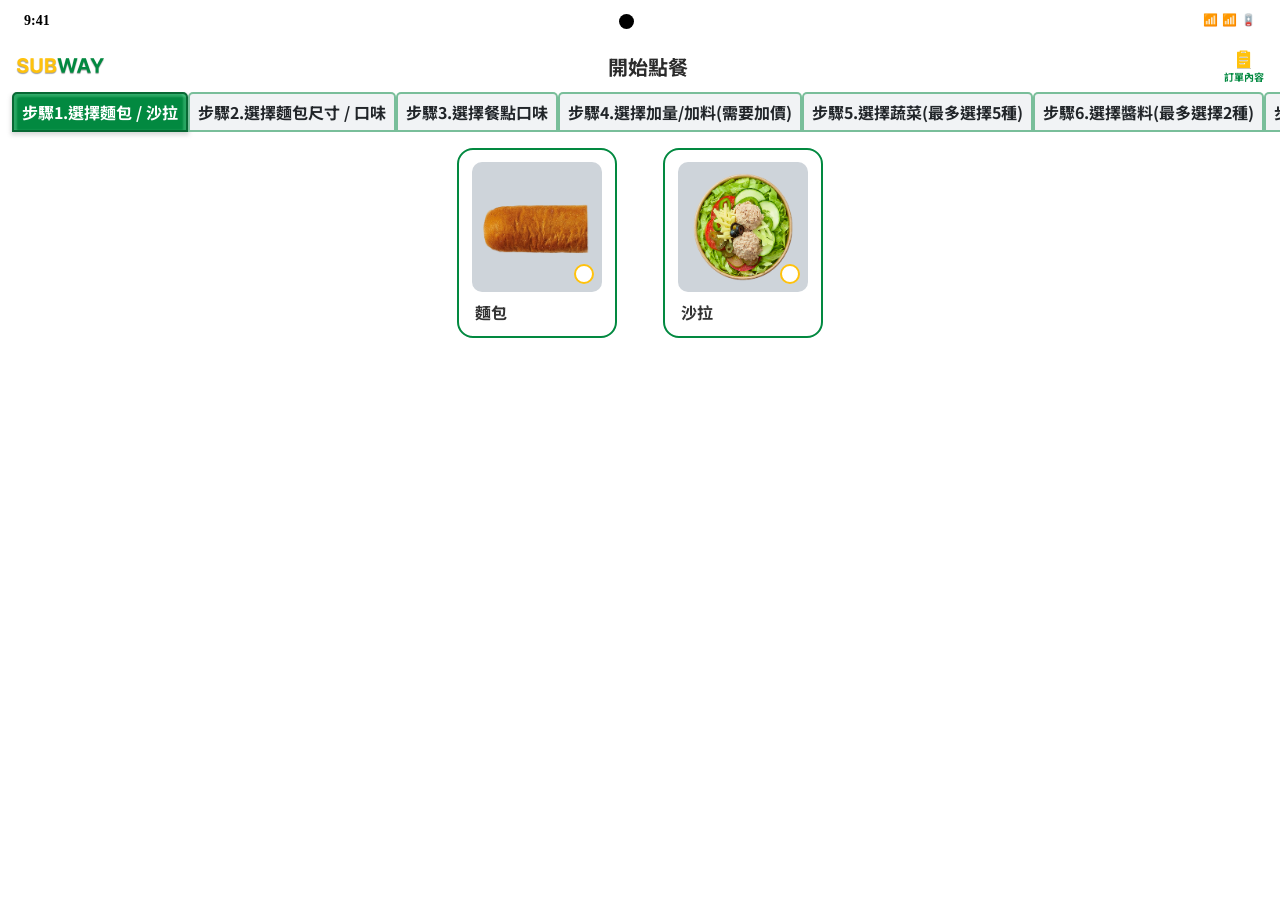
==== index.html @ d7c987e3 "feat: initial commit with root structure" ====
<!DOCTYPE html>
<html lang="zh-tw">
<head>
    <meta charset="UTF-8">
    <meta name="viewport" content="width=device-width, initial-scale=1.0">
    <title>Subway 手機點餐系統</title>
    <link rel="stylesheet" href="normalize.css">
    
    <!-- 在 HTML 的 <head> 裡面貼上這行   瀏覽器就會用預設字型替代-->
    <link href="https://fonts.googleapis.com/css2?family=Noto+Sans+TC:wght@700&display=swap" rel="stylesheet">
    <link rel="stylesheet" href="style.css">
    

</head>

<body> 

    <!-- 手機頂部狀態列 -->
    <div class="status-bar">
        <div class="time">9:41</div>
    <!-- 中央鏡頭/挖孔 -->
        <div class="camera-notch"></div>
        <div class="status-icons">
            <span class="icon-signal">📶</span>
            <span class="icon-wifi">📶</span>
            <span class="icon-battery">🪫</span>
        </div>
    </div>

    <header class="navbar">
    <!--左邊LOGO -->
    <div class="logo">
        <img src="assets/images/logo.svg" alt="SUBWAY">
    </div>

    <!--中間標題 -->
    <div class="title">開始點餐</div>

     <!--右邊訂單內容(ICON+TEXT) -->
    <div class="order-summary" id="orderContentBtn" style="cursor: pointer;">
        <span class="order-icon"><img src="assets/Icon/order.svg" alt="訂單內容"></span>
        <span class="icon-text">訂單內容</span>
    </div>
    </header>
<!-- 8個步驟水平滑動切換分頁 -->
    <div class="step-tabs">
        <button class="tab-btn active">步驟1.選擇麵包 / 沙拉</button>
        <button class="tab-btn">步驟2.選擇麵包尺寸 / 口味</button>
        <button class="tab-btn">步驟3.選擇餐點口味</button>
        <button class="tab-btn">步驟4.選擇加量/加料(需要加價)</button>
        <button class="tab-btn">步驟5.選擇蔬菜(最多選擇5種)</button>
        <button class="tab-btn">步驟6.選擇醬料(最多選擇2種)</button>
        <button class="tab-btn">步驟7.是否加購搭配套餐</button>
        <button class="tab-btn">步驟8.隨心點/飲料</button>
    </div>

    <main class="main-content">

    
    <!-- 選項卡片區塊 (以步驟1為例) -->
    <div class="options-grid">

        <!-- 麵包選項卡片 -->
        <div class="card">
            <div class="card-image">
                <img src="assets/images/bread.png" alt="麵包">
                <div class="radio-circle"></div>
            </div>
            <span class="card-text">麵包</span>
        </div>

        <!-- 沙拉選項卡片 -->
        <div class="card">
            <div class="card-image">
                <img src="assets/images/salad.png" alt="沙拉">
                <div class="radio-circle"></div>
            </div>
            <span class="card-text">沙拉</span>
        </div>
    </div>
    
    
</main>

<footer class="button-area">
    <button class="next-btn">下一步 →</button>
</footer>

<!-- 訂單內容彈視窗 Modal -->
<div class="modal-overlay" id="orderModal">
  <div class="modal-content">
    <!-- 頂部標題與關閉按鈕 -->
    <div class="modal-header">
      <div>
        <h3 class="table-num">內用桌號:03</h3>
        <h4 class="order-title">訂單內容</h4>
      </div>
      <button class="close-btn" id="closeModalBtn">&times;</button>
    </div>

    <!-- 訂單列表區域 -->
    <div class="modal-body">
      <p class="empty-msg">尚未點餐點，請點擊【繼續點餐】進行點餐</p>
    </div>

    <!-- 底部金額與按鈕 -->
    <div class="modal-footer">
      <div class="total-summary">
        已點 <span id="itemCount">0</span> 份餐點 總金額 $ <span id="totalPrice">0</span>
      </div>
      <div class="footer-btns">
        <button class="btn-continue" id="continueBtn">&larr; 繼續點餐</button>
        <button class="btn-checkout" disabled>結帳 &rarr;</button>
      </div>
    </div>
  </div>
</div>



<script src="script.js"></script>


</body>
---- style.css ----
/*CSS 開頭加上這行全域設定，讓寬高計算包含 padding 與 border*/
* {
    box-sizing: border-box;
    
}

.status-bar {
  display: flex;
  justify-content: space-between;
  align-items: center;
  height: 42px; /* 標準手機 Status Bar 44px高度 */
  padding: 0 24px;
  background-color: #ffffff; /* 依據背景調整 */
  font-size: 14px;
  font-weight: 600;
  color: #000000;
  margin-bottom: 0px; /* 確保沒有底部外距 */
  box-sizing: border-box;
  user-select: none;
}

.camera-notch {
  width: 15px;
  height: 15px;
  background-color: #000000;
  border-radius: 12px;
}

.status-icons {
  display: flex;
  align-items: center;
  gap: 4px;
  font-size: 12px;
  
}

.body {
    position: relative;
    min-height: 100vh;
    margin: 0;
    box-sizing: border-box;
}


.navbar {
    position: relative;
    display: flex;
    justify-content: space-between; /* 關鍵 1：把三個元素「推向最左、最右，中間平均分配」 */
    align-items: center;            /* 關鍵 2：垂直方向完美置中對齊（解決 Logo 偏上的問題） */
    padding: 8px 16px;
    background-color: #ffffff;
    width: 100%;
    height: auto;
    box-sizing: border-box;
    margin-top: 0px;    /* 把上方外距縮小或歸零 */
    /* 關鍵：自動留出 iOS / Android 手機頂部的安全距離 */
    /*padding-top: calc(12px + env(safe-area-inset-top)); */
}

/* 假設 Logo 還是覺得稍微偏高，可以幫它往下推個幾像素 */
.navbar .logo img {
    margin-top: 4px; /* 依照視覺感覺微調數值，例如 1px ~ 3px */
}

.title {
    position: absolute;             /* 關鍵 2：脫離一般文檔流 */
    left: 50%;                      /* 移到畫面的 50% 位置 */
    transform: translateX(-40%);    /* 關鍵 3：向左推回自己寬度的一半，達成絕對置中！ */

    /*文字設定*/
    font-family: "Noto Sans TC", sans-serif; /* 字型 */
    font-weight: 700;                         /* Bold 粗體 */
    font-size: 20px;                          /* 大小 20px */
    line-height: 28px;                        /* 行高 28px */
    letter-spacing: normal;                   /* 字距 0% */
    text-align: center;
    color: #2B2B2B;                           /* 顏色可依妳設計稿調整 */
}

.main-content {width: 100%;
    max-width: 430px; /* 限制最大寬度即可 */
    margin: 0 auto;   /* 居中 */
    padding: 0 16px;   /* 內距，避免貼邊 */
    box-sizing: border-box; /* 確保 padding 不會撐大寬度 */
}

.order-summary {
    display: flex;
    flex-direction: column; /* 關鍵：改成垂直上下排列（就像 Figma 的 Vertical Auto Layout） */
    align-items: center;    /* 讓圖片跟文字在水平方向「置中對齊」 */
    justify-content: center;/* 垂直置中 */
    text-align: center;     /* 確保多行文字時也是文字置中 */
    width: fit-content;     /* 容器寬度剛好包裹內容，避免被父層拉歪 */
    cursor: pointer;
}

/* 調整 Icon 的尺寸與跟下方文字的間距 */
.order-icon {
    width: 24px;
    height: 24px;
    margin-bottom: -4px;     /* 就像 Figma 裡元件跟文字的 Gap 間距 */
}

/* 調整文字的樣式 */
.icon-text {
    font-family: "Noto Sans TC", sans-serif; /* 字型 */
    font-weight: 700;                         /* Bold 粗體 */
    font-size: 10px;                          /* 大小 10px */
    line-height: 14px;                        /* 行高 14px */
    letter-spacing: normal;                   /* 字距 0% */
    text-align: center;
    color: #028940;                           /* 顏色可依妳設計稿調整 */
}




/* 步驟分頁標籤列（支援水平滑動） */
.step-tabs {
    display: flex;
    gap: 0px;                     /* 標籤之間的間距 */
    overflow-x: auto;             /* 關鍵 1：超出範圍時允許橫向滾動 */
    white-space: nowrap;          /* 關鍵 2：強制文字不換行 */
    padding-left: 12px;            /* 留一點陰影或滾動條空間 */
    padding-bottom: 8px;          /* 留一點陰影或滾動條空間 */
    
    /* 平滑滾動與隱藏滾動條（提昇手機體驗） */
    -webkit-overflow-scrolling: touch; /* iOS 手機順暢滑動感 */
    scrollbar-width: none;        /* Firefox 隱藏滾動條 */
}
.tab-btn {
    display: flex;                /* 關鍵 1：開啟 Flexbox 布局 */
    justify-content: center;      /* 關鍵 2：文字水平置中 */
    align-items: center;          /* 關鍵 3：文字垂直置中 */

    background-color: #F1F3F5;    /* 未選中標籤的背景色 */
    width: fit-content; 
    height: 40px;                 /* 未選中標籤的高度 */
    padding: 8px 8px;            /* 標籤內距 */

    font-family: "Noto Sans TC", sans-serif; /* 字型 */
    font-weight: 700;                         /* Bold 粗體 */
    font-size: 16px;                          /* 大小 16px */
    line-height: 24px;                        /* 行高 24px */
    letter-spacing: normal;                   /* 字距 0% */
    color: #212529;               /* 未選中標籤的文字顏色 */

    border-radius:5px 5px 0 0;            /* 未選中標籤的圓角 */
    border: 2px solid rgba(2, 137, 64, 0.5);          
}

.tab-btn.active {
    display: flex;                /* 關鍵 1：開啟 Flexbox 布局 */
    justify-content: center;      /* 關鍵 2：文字水平置中 */
    align-items: center;          /* 關鍵 3：文字垂直置中 */

    background-color: #028940;    /* 選中標籤的背景色 */
    width: fit-content; 
    height: 40px;                 /* 選中標籤的高度 */
    padding: 8px 8px;            /* 標籤內距 */

    font-family: "Noto Sans TC", sans-serif; /* 字型 */
    font-weight: 700;                         /* Bold 粗體 */
    font-size: 16px;                          /* 大小 16px */
    line-height: 24px;                        /* 行高 24px */
    letter-spacing: normal;                   /* 字距 0% */
    color: #ffffff;               /* 選中標籤的文字顏色 */

    border-radius:5px 5px 0 0;             /* 選中標籤的圓角 */
    border: 2px solid #086834;

    /*運用逗號串接多個陰影：
       第 1、2 個是 Inner shadow (內陰影，加上 inset)
       第 3 個是 Drop shadow (外陰影，不需要 inset)
       ※ 數值請依妳在 Figma 實際設定的 X、Y、Blur、Spread 與顏色來填入 */
    box-shadow: 
        inset -3px 0px 2px 0px rgba(155, 255, 201, 0.25),
        inset 3px 3px 2px 0px rgba(155, 255, 201, 0.25),
        0px 2px 4px 1px rgba(104, 104, 104, 0.25);
}



/* 卡片外層網格容器 (左右並排均分) */
.options-grid {
    display: flex;
    align-items: center;
    justify-content: space-between; /* 讓卡片之間平均分配空間 */
    gap: 8px;
    margin-top: 8px;
    padding: 0px 16px;
    width: 100%;
    box-sizing: border-box;
    
}

/* 單張卡片基本樣式 */
.card {
    width: 160px;               /* 妳想要的固定卡片寬度 */
    height:auto;              /* 妳想要的固定卡片高度 */
    background-color: #ffffff;
    border: 2px solid #028940;
    border-radius: 16px;
    padding: 12px 12px;
    display: flex;
    flex-direction: column;
    align-items: center;
    box-sizing: border-box;
    cursor: pointer;
    position: relative;         /* 讓裡面絕對定位的元素有依據 */
}

.card-text {
    font-family: "Noto Sans TC", sans-serif; /* 字型 */
    font-weight: 700;                         /* Bold 粗體 */
    font-size: 16px;                          /* 大小 16px */
    line-height: 24px;                        /* 行高 24px */
    letter-spacing: normal;                   /* 字距 0% */

    font-size: 16px;
    font-weight: 700;
    color: #212529;
    width: 100%;                /* 讓文字區塊佔滿卡片寬度 */
    text-align: left;           /* 讓文字本身靠左對齊 */
    padding-left: 4px;          /* 依需求加一點左側內距，跟圖片邊緣對齊 */
}

/* 被選中的卡片狀態 (active) */
.card.active {
    border-color: rgba(2, 137, 64, 0.8);      /* 綠色邊框 */
    background-color: #028940;  /* 淡綠色背景 */

    /*運用逗號串接多個陰影：
       第 1、2 個是 Inner shadow (內陰影，加上 inset)
       第 3 個是 Drop shadow (外陰影，不需要 inset)
       ※ 數值請依妳在 Figma 實際設定的 X、Y、Blur、Spread 與顏色來填入 */
    box-shadow: 
        inset 2px 2px 7px 1.5px rgba(155, 255, 201, 0.5),
        inset -2px -2px 7px 1.5px rgba(155, 255, 201, 0.5),
        2px 2px 4px 0px rgba(43, 43, 43, 0.25);
}


.card.active .card-text {
    color: #ffffff;             /* 選中時變成白色，在綠底上才會清楚！ */
}



/* 卡片內的圖片與圖示容器 */
.card-image {
    position: relative;         /* 讓右下角圓圈能用 absolute 定位 */
    width: 130px;               /* 給圖片區塊一個固定寬度 */
    height: 130px;              /* 給圖片區塊一個固定高度 */
    background-color: #CED4DA;
    border-radius: 10px;
    display: flex;
    justify-content: center;
    align-items: center;
    margin-bottom: 8px;
    overflow: hidden;           /* 超出外框的圖片直接切掉 */
}

.card-image img {
    max-width: 100%;
    max-height: 100%;
    object-fit: contain;        /* 等比例縮放，不變形 */
}



/* 右下角圓圈 */
.radio-circle {
    position: absolute;
    bottom: 8px;
    right: 8px;
    width: 20px;
    height: 20px;
    border: 2px solid #FFC20D;
    border-radius: 50%;
    background-color: #ffffff;
    box-sizing: border-box;
    transition: all 0.2s ease;
}

/* 被選中時的樣式（黃色邊框 + 綠色打勾） */
.card.active .radio-circle {
    border-color: #FFC20D;      /* Subway 黃色邊框 */
    background-color: #ffffff;  /* 保持白色底 */
    display: flex;
    justify-content: center;
    align-items: center;
}

/* 用偽元素加上打勾符號 */
.card.active .radio-circle::after {
    content: "✓";               /* 打勾符號 */
    color: #009245;             /* 勾勾的顏色設為綠色 */
    font-size: 20px;
    font-weight: 900;
    line-height: 2;
    border-width: 0 4px 4px 0;
    transform: rotate(5deg);
    margin-bottom: 2px;
    margin-left: 3px;
}

/* 文字標題 */
.card-text {
    font-size: 16px;
    font-weight: 700;
    color: #333333;
}

/* 下一步按鈕釘在右下角 */
.next-btn {
    display: none;              /* 預設隱藏 */
    position: absolute;         /* 絕對定位 */
    bottom: 30px;               /* 距離底部 */
    right: 20px;                /* 距離右側 */
    
    background-color: #009245;  /* Subway 綠 */
    color: #ffffff;
    width: fit-content;
    height: 32px;
    
    font-family: "Noto Sans TC", sans-serif;
    font-size: 16px;
    font-weight: 700;
    line-height: 24px;
    
    gap: 8px;
    padding: 4px 8px;
    border-radius: 5px;
    border: none;
    cursor: pointer;
    box-shadow: 0 4px 6px rgba(0, 0, 0, 0.15);
    z-index: 10;
}

/* JS 加上 .show 類別時顯示 */
.next-btn.show {
    display: block;
}

/* 半透明黑色遮罩背景 */
.modal-overlay {
    position: fixed;
    top: 0;
    left: 0;
    width: 100%;
    height: 100%;
    background-color: rgba(0, 0, 0, 0.5); /* 半透明黑 */
    display: none; /* 預設隱藏 */
    justify-content: right;
    align-items: top;
    margin-top: 42px;    /* 避免蓋到 Status Bar */
    padding: 8px 0px;

    opacity: 0;
    visibility: hidden;
    z-index: 9999;
    transition: all 0.3s ease;
}

/* 顯示時的狀態 */
.modal-overlay.active {
    display: flex;
    opacity: 1;
    visibility: visible;
}

/* 白色卡片主體 */
.modal-content {
    background-color: #f8f9fa;
    width: 90%;
    max-width: 360px;
    height: 90vh;
    padding: 16px;
    box-sizing: border-box;
    display: flex;
    flex-direction: column;
    box-shadow: 0 10px 25px rgba(0, 0, 0, 0.2);
}

.modal-header {
    display: flex;
    justify-content: space-between;
    align-items: flex-start;

}

.modal-header .table-num {
    margin: 0 0 2px 0;
    color: #008938; /* Subway 綠 */
    padding: 8px 4px;
    font-size: 18px;
}

.modal-header .order-title {
    margin: 0;
    font-size: 16px;
    padding: 0px 4px;
    color: #333;
}

.close-btn {
    background: none;
    border: none;
    font-size: 28px;
    cursor: pointer;
    color: #333;
}

.modal-body {
    flex: 1;
    display: flex;
    justify-content: center;
    align-items: top;
    text-align: center;
    color: #000000;
    font-size: 14px;
}

.modal-footer {
    margin-top: auto;
    text-align: right;
}

.total-summary {
    font-size: 20px;
    font-weight: bold;
    margin-bottom: 12px;
    padding-right: 8px;
    color: #222;
}

.footer-btns {
    display: flex;
    gap: 8px;
    justify-content: right;
}

.btn-continue {
    flex: 0 0 auto;        /* 保持自身大小，不自動放大或縮小 */
    height: 32px;           /* 直接鎖定 32px */
    padding: 4px 8px;        
    gap: 8px;
    box-sizing: border-box; /* 確保 padding 不會影響總高度 */
    display: flex;
    align-items: center;    /* 垂直置中 */
    justify-content: center;/* 水平置中 */

    background-color: #ffffff;
    border: 1.5px solid #008938;
    border-radius: 6px;
    cursor: pointer;

    font-family: "Noto Sans TC", sans-serif;
    font-weight: bold;
    font-size: 16px;
    line-height: 24px;
    color: #008938;
    white-space: nowrap;   /* 避免文字換行 */
}

.btn-checkout {
    flex: 0 0 auto;        /* 保持自身大小，不自動放大或縮小 */
    height: 32px;           /* 直接鎖定 32px */
    padding: 4px 8px;        
    gap: 8px;
    box-sizing: border-box; /* 確保 padding 不會影響總高度 */
    display: flex;
    align-items: center;    /* 垂直置中 */
    justify-content: center;/* 水平置中 */

    background-color: #008938;
    border: 1.5px solid #008938;
    border-radius: 6px;
    cursor: pointer;

    font-family: "Noto Sans TC", sans-serif;
    font-weight: bold;
    font-size: 16px;
    line-height: 24px;
    color: #FFFFFF;
    white-space: nowrap;   /* 避免文字換行 */
}
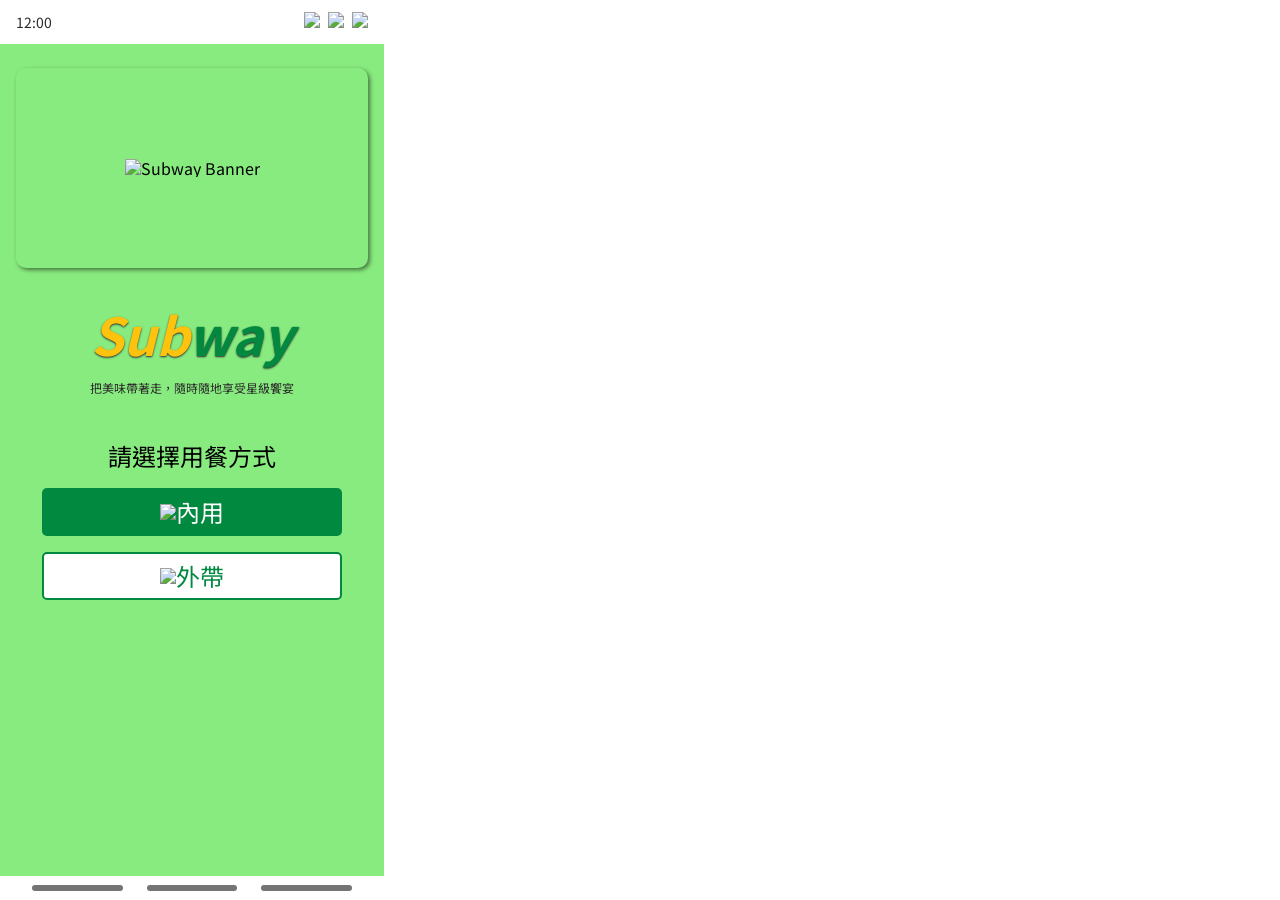
==== commit c75c3ea9: "新增 step1 頁面跟資料夾整理" ====
--- a/index.html
+++ b/index.html
@@ -3,123 +3,65 @@
 <head>
     <meta charset="UTF-8">
     <meta name="viewport" content="width=device-width, initial-scale=1.0">
-    <title>Subway 手機點餐系統</title>
-    <link rel="stylesheet" href="normalize.css">
-    
-    <!-- 在 HTML 的 <head> 裡面貼上這行   瀏覽器就會用預設字型替代-->
+    <title>Subway 手機點餐 練習</title>
+
+    <!-- reset.css跟normalize.css 都是網頁初始化CSS檔案，專案一開始都要寫入 -->
+    <!-- <link rel="stylesheet" href="./reset.css"> -->
+    <link rel="stylesheet" href="CSS/normalize.css">
     <link href="https://fonts.googleapis.com/css2?family=Noto+Sans+TC:wght@700&display=swap" rel="stylesheet">
-    <link rel="stylesheet" href="style.css">
-    
-
+    <link rel="stylesheet" href="CSS/common.css">
+    <link rel="stylesheet" href="CSS/index.css">
 </head>
 
-<body> 
-
-    <!-- 手機頂部狀態列 -->
+<body>
+    <div class="phone-container">
+  
+  <!-- 1. Status bar (頂部狀態列) -->
     <div class="status-bar">
-        <div class="time">9:41</div>
-    <!-- 中央鏡頭/挖孔 -->
-        <div class="camera-notch"></div>
+    <!-- 狀態列內容 (時間、電量等) -->
+        <p class="time">12:00</p>
         <div class="status-icons">
-            <span class="icon-signal">📶</span>
-            <span class="icon-wifi">📶</span>
-            <span class="icon-battery">🪫</span>
+            <span class="signal"><img src="Assets/icon/signal.svg"></span>
+            <span class="wi-fi"><img src="Assets/icon/wifi.svg"></span>
+            <span class="battery"><img src="Assets/icon/battery.svg"></span>
         </div>
     </div>
 
-    <header class="navbar">
-    <!--左邊LOGO -->
-    <div class="logo">
-        <img src="assets/images/logo.svg" alt="SUBWAY">
-    </div>
-
-    <!--中間標題 -->
-    <div class="title">開始點餐</div>
-
-     <!--右邊訂單內容(ICON+TEXT) -->
-    <div class="order-summary" id="orderContentBtn" style="cursor: pointer;">
-        <span class="order-icon"><img src="assets/Icon/order.svg" alt="訂單內容"></span>
-        <span class="icon-text">訂單內容</span>
-    </div>
-    </header>
-<!-- 8個步驟水平滑動切換分頁 -->
-    <div class="step-tabs">
-        <button class="tab-btn active">步驟1.選擇麵包 / 沙拉</button>
-        <button class="tab-btn">步驟2.選擇麵包尺寸 / 口味</button>
-        <button class="tab-btn">步驟3.選擇餐點口味</button>
-        <button class="tab-btn">步驟4.選擇加量/加料(需要加價)</button>
-        <button class="tab-btn">步驟5.選擇蔬菜(最多選擇5種)</button>
-        <button class="tab-btn">步驟6.選擇醬料(最多選擇2種)</button>
-        <button class="tab-btn">步驟7.是否加購搭配套餐</button>
-        <button class="tab-btn">步驟8.隨心點/飲料</button>
-    </div>
-
-    <main class="main-content">
-
+  
     
-    <!-- 選項卡片區塊 (以步驟1為例) -->
-    <div class="options-grid">
-
-        <!-- 麵包選項卡片 -->
-        <div class="card">
-            <div class="card-image">
-                <img src="assets/images/bread.png" alt="麵包">
-                <div class="radio-circle"></div>
-            </div>
-            <span class="card-text">麵包</span>
-        </div>
-
-        <!-- 沙拉選項卡片 -->
-        <div class="card">
-            <div class="card-image">
-                <img src="assets/images/salad.png" alt="沙拉">
-                <div class="radio-circle"></div>
-            </div>
-            <span class="card-text">沙拉</span>
-        </div>
-    </div>
-    
-    
-</main>
-
-<footer class="button-area">
-    <button class="next-btn">下一步 →</button>
-</footer>
-
-<!-- 訂單內容彈視窗 Modal -->
-<div class="modal-overlay" id="orderModal">
-  <div class="modal-content">
-    <!-- 頂部標題與關閉按鈕 -->
-    <div class="modal-header">
-      <div>
-        <h3 class="table-num">內用桌號:03</h3>
-        <h4 class="order-title">訂單內容</h4>
-      </div>
-      <button class="close-btn" id="closeModalBtn">&times;</button>
-    </div>
-
-    <!-- 訂單列表區域 -->
-    <div class="modal-body">
-      <p class="empty-msg">尚未點餐點，請點擊【繼續點餐】進行點餐</p>
-    </div>
-
-    <!-- 底部金額與按鈕 -->
-    <div class="modal-footer">
-      <div class="total-summary">
-        已點 <span id="itemCount">0</span> 份餐點 總金額 $ <span id="totalPrice">0</span>
-      </div>
-      <div class="footer-btns">
-        <button class="btn-continue" id="continueBtn">&larr; 繼續點餐</button>
-        <button class="btn-checkout" disabled>結帳 &rarr;</button>
-      </div>
-    </div>
-  </div>
-</div>
 
 
+  <!-- 2. Content (中間主要內容區，設定彈性撐開與滾動) -->
+    <main class="content">
+    <!-- Banner -->
+     <div class="hero-banner">
+        <img src="Assets/img/Banner.svg" alt="Subway Banner">
+     </div>
+     
+    <!-- slogin -->
+     <div class="slogin-section">
+        <div class="logo-text"><span class="sub">Sub</span><span class="way">way</span></div>
+        <p>把美味帶著走，隨時隨地享受星級饗宴</p>
+     </div>
 
-<script src="script.js"></script>
+     <div class="order-type">
+        <div class="order-title">請選擇用餐方式</div>
+        <button class="dine-in"><img src="Assets/icon/dine-in.svg">內用</button>
+        <button class="takeout"><img src="Assets/icon/takeout.svg">外帶</button>
+    </div>
+   
 
+    </main>
 
+  <!-- 3. Building Blocks/navigation (底部導覽列) -->
+    <nav class="bottom-nav-bar">
+    <!-- 底部導覽按鈕 -->
+        <button class="nav-btn_apps" aria-label="Recents"></button>
+        <button class="nav-btn_home" aria-label="Home"></button>
+        <button class="nav-btn_back" aria-label="Back"></button>
+    </nav>
+
+</div>
+   
 </body>
-
+</html>
--- a/CSS/common.css
+++ b/CSS/common.css
@@ -0,0 +1,71 @@
+*{
+    margin: 0;
+    padding: 0;
+    box-sizing: border-box;
+    /* box-sizing 設定盒模型 */
+    font-family: 'Noto Sans TC', sans-serif;
+
+}
+
+body {
+    width: 100%;
+    height: 100%;
+    margin: 0;
+    padding: 0;
+}
+
+
+.phone-container {
+    display: flex;
+    flex-direction: column;
+    width: 100%;            /* 讓寬度吃滿父層 */
+    max-width: 384px;       /* 限制最大手機寬度（對應你的設計尺寸） */
+    height: 100vh;          /* 強制高度佔滿整個視窗高度 */
+    /*background-color: #B7DAE4;*/
+}
+.status-bar {
+    display: flex;
+    justify-content: space-between;
+    align-items: center;
+    width: 100%;
+    height: 44px;
+    background-color: FFFFFF;
+    padding: 8px 16px;
+
+    font-family: 'Roboto', sans-serif;
+    font-size: 14px;
+    line-height: 20px;
+    font-weight: medium;
+    color: #2B2B2B;
+}
+.status-icons {
+    display: flex;
+    align-items: center;
+    gap: 8px;
+}
+
+
+.bottom-nav-bar {
+    display: flex;
+    justify-content: center;
+    align-items: center;
+    width: 100%;
+    height: 24px;
+    /*background-color: #beb7e4;*/
+    cursor: pointer;
+    padding: 8px 32px;
+    gap: 24px;
+}
+
+.bottom-nav-bar button {
+    display: flex;
+    justify-content: center;
+    align-items: center;
+    width: 100%;
+    height: 6px;
+    border-radius: 99px;
+    background-color: #747474;
+    border: none;
+    padding: 0;
+    cursor: pointer;
+}
--- a/CSS/index.css
+++ b/CSS/index.css
@@ -0,0 +1,94 @@
+
+.content {
+    display: flex;             /* 1. 宣告為 Flex 容器 */
+    flex-direction: column;    /* 2. 設定為垂直上下排列 */
+    flex: 1; /* 讓內容區域自動填滿剩餘空間 */
+    overflow-y: auto; /* 當內容超出高度時，允許垂直滾動 */
+    background-color: #88eb7f;
+    padding: 24px 16px;
+    gap:8px;
+}
+
+.hero-banner {
+    display: flex;
+    justify-content: center;
+    align-items: center;
+    width: 100%;
+    height: 200px; /* 設定橫幅高度 */
+    overflow: hidden; /* 隱藏超出範圍的部分 */
+    border-radius: 10px; /* 可選：圓角效果 */
+    box-shadow: 2px 2px 4px rgba(0, 0, 0, 0.5); /* 可選：陰影效果 */
+}
+
+.slogin-section {
+    display: flex;
+    flex-direction: column;
+    align-items: center;
+    text-align: center;
+    gap: 8px;
+    /*background-color: #beb7e4;*/
+    padding: 24px 16px;
+   
+}
+
+.logo-text {
+    
+    font-size: 52px;
+    line-height: 67px;
+    font-family: "Arial", sans-serif;
+    font-style: italic;
+    font-weight: bold;
+}
+
+.sub {
+    color: #FFC20D;
+    text-shadow: 0px 1px 2px  rgba(43, 43, 43, 1);
+}
+
+.way {
+    color: #028940;
+    text-shadow: 0px 1px 2px  rgba(43, 43, 43, 1);
+}
+
+.slogin-section p {
+    font-size: 12px;
+    line-height: 16px;
+    color: #2B2B2B;
+}
+
+.order-type{
+    display: flex;
+    align-items: center;
+    flex-direction: column;
+    padding: 12PX 0px;
+    gap: 16px;
+    font-size: 24px;
+    line-height: 32px;
+    color: #000000;
+
+}
+
+.order-type button{
+    display: flex;
+    justify-content: center;
+    flex-direction: row;
+    align-items: center;
+    width: 300px;
+    height: 48px;
+    padding: 4px 8px;
+    border-radius: 5px;
+
+}
+
+.dine-in {
+    border: none;
+    background-color: #028940;
+    color: white;
+}
+
+.takeout {
+    border: 2px solid #028940;
+    color: #028940;
+    background-color: white;
+}
+
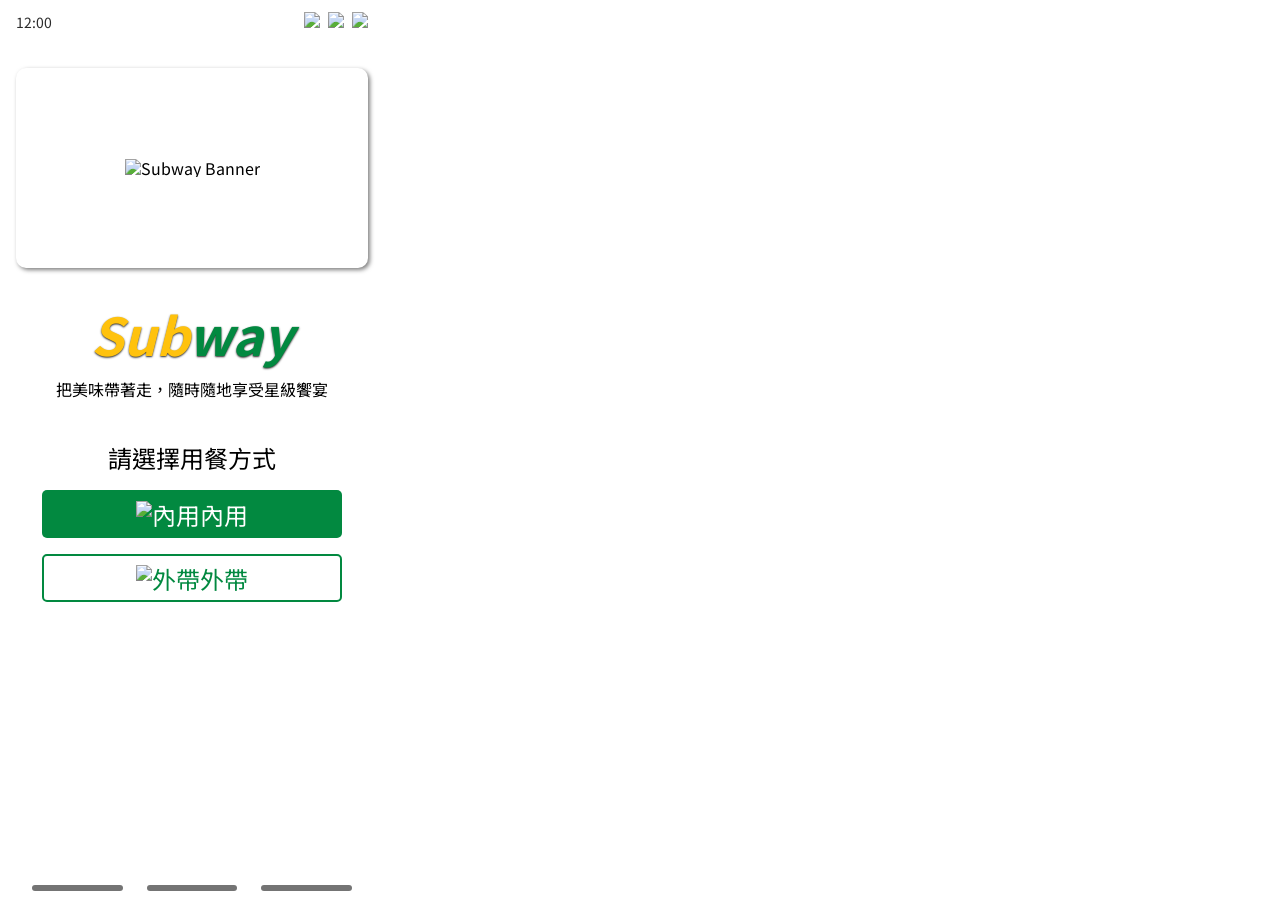
==== commit 18fcc74b: "新增 QRcode 頁面跟首頁的內用按鈕互動" ====
--- a/index.html
+++ b/index.html
@@ -3,7 +3,7 @@
 <head>
     <meta charset="UTF-8">
     <meta name="viewport" content="width=device-width, initial-scale=1.0">
-    <title>Subway 手機點餐 練習</title>
+    <title>Subway 手機點餐統</title>
 
     <!-- reset.css跟normalize.css 都是網頁初始化CSS檔案，專案一開始都要寫入 -->
     <!-- <link rel="stylesheet" href="./reset.css"> -->
@@ -14,11 +14,10 @@
 </head>
 
 <body>
-    <div class="phone-container">
+<div class="phone-container">
   
   <!-- 1. Status bar (頂部狀態列) -->
     <div class="status-bar">
-    <!-- 狀態列內容 (時間、電量等) -->
         <p class="time">12:00</p>
         <div class="status-icons">
             <span class="signal"><img src="Assets/icon/signal.svg"></span>
@@ -27,10 +26,6 @@
         </div>
     </div>
 
-  
-    
-
-
   <!-- 2. Content (中間主要內容區，設定彈性撐開與滾動) -->
     <main class="content">
     <!-- Banner -->
@@ -38,22 +33,27 @@
         <img src="Assets/img/Banner.svg" alt="Subway Banner">
      </div>
      
-    <!-- slogin -->
-     <div class="slogin-section">
+    <!-- Slogan -->
+     <div class="Slogan-section">
         <div class="logo-text"><span class="sub">Sub</span><span class="way">way</span></div>
         <p>把美味帶著走，隨時隨地享受星級饗宴</p>
      </div>
 
      <div class="order-type">
         <div class="order-title">請選擇用餐方式</div>
-        <button class="dine-in"><img src="Assets/icon/dine-in.svg">內用</button>
-        <button class="takeout"><img src="Assets/icon/takeout.svg">外帶</button>
+        <!--type="button" 建立type為button，純按鈕的意思，沒有表單提交功能-->
+        <button type="button" class="dine-in" id="btn-dine-in">
+            <img src="Assets/icon/dine-in.svg" alt="內用">
+            內用
+        </button>
+        <button type="button" class="takeout" id="btn-takeout">
+            <img src="Assets/icon/takeout.svg" alt="外帶">
+            外帶
+        </button>
     </div>
-   
-
     </main>
 
-  <!-- 3. Building Blocks/navigation (底部導覽列) -->
+    <!--3. Building Blocks/navigation (底部導覽列) -->
     <nav class="bottom-nav-bar">
     <!-- 底部導覽按鈕 -->
         <button class="nav-btn_apps" aria-label="Recents"></button>
@@ -62,6 +62,6 @@
     </nav>
 
 </div>
-   
+<script src="JS/index.js"></script>
 </body>
 </html>
--- a/CSS/common.css
+++ b/CSS/common.css
@@ -12,6 +12,54 @@
     height: 100%;
     margin: 0;
     padding: 0;
+}
+
+
+
+header{
+    display: flex;
+    justify-content: space-between;
+    align-items: center;
+    padding: 4px 16px;
+    height: 42px;
+    gap: 8px;
+    
+}
+
+.brand-logo{
+    display: flex;
+    justify-content: space-between;
+    align-items: center;
+}
+
+.brand-logo img{
+    width: 89px;
+    height:auto；
+}
+
+.header-title{
+    flex: 1;
+    font-size: 20px;
+    line-height: 1.3;
+    text-align: center;
+    /*background-color: #eb0404;*/
+    
+}
+
+.order-summary{
+    display: flex;
+    justify-content: space-between;
+    flex-direction: column;
+    align-items: center;
+}
+
+.order-text{
+    font-family: 'Inter', sans-serif;
+    font-size: 10px;
+    line-height: 14px;
+    font-weight: 400;
+    text-align: center;
+    color: #028940;
 }
 
 
@@ -44,6 +92,15 @@
     gap: 8px;
 }
 
+.content {
+    display: flex;             /* 1. 宣告為 Flex 容器 */
+    flex-direction: column;    /* 2. 設定為垂直上下排列 */
+    flex: 1; /* 讓內容區域自動填滿剩餘空間 */
+    overflow-y: auto; /* 當內容超出高度時，允許垂直滾動 */
+    padding: 12px 16px 0px 16px;
+    gap: 12px;
+}
+
 
 .bottom-nav-bar {
     display: flex;
--- a/CSS/index.css
+++ b/CSS/index.css
@@ -4,7 +4,7 @@
     flex-direction: column;    /* 2. 設定為垂直上下排列 */
     flex: 1; /* 讓內容區域自動填滿剩餘空間 */
     overflow-y: auto; /* 當內容超出高度時，允許垂直滾動 */
-    background-color: #88eb7f;
+    /*background-color: #88eb7f;*/
     padding: 24px 16px;
     gap:8px;
 }
@@ -20,7 +20,7 @@
     box-shadow: 2px 2px 4px rgba(0, 0, 0, 0.5); /* 可選：陰影效果 */
 }
 
-.slogin-section {
+.Slogan-section {
     display: flex;
     flex-direction: column;
     align-items: center;
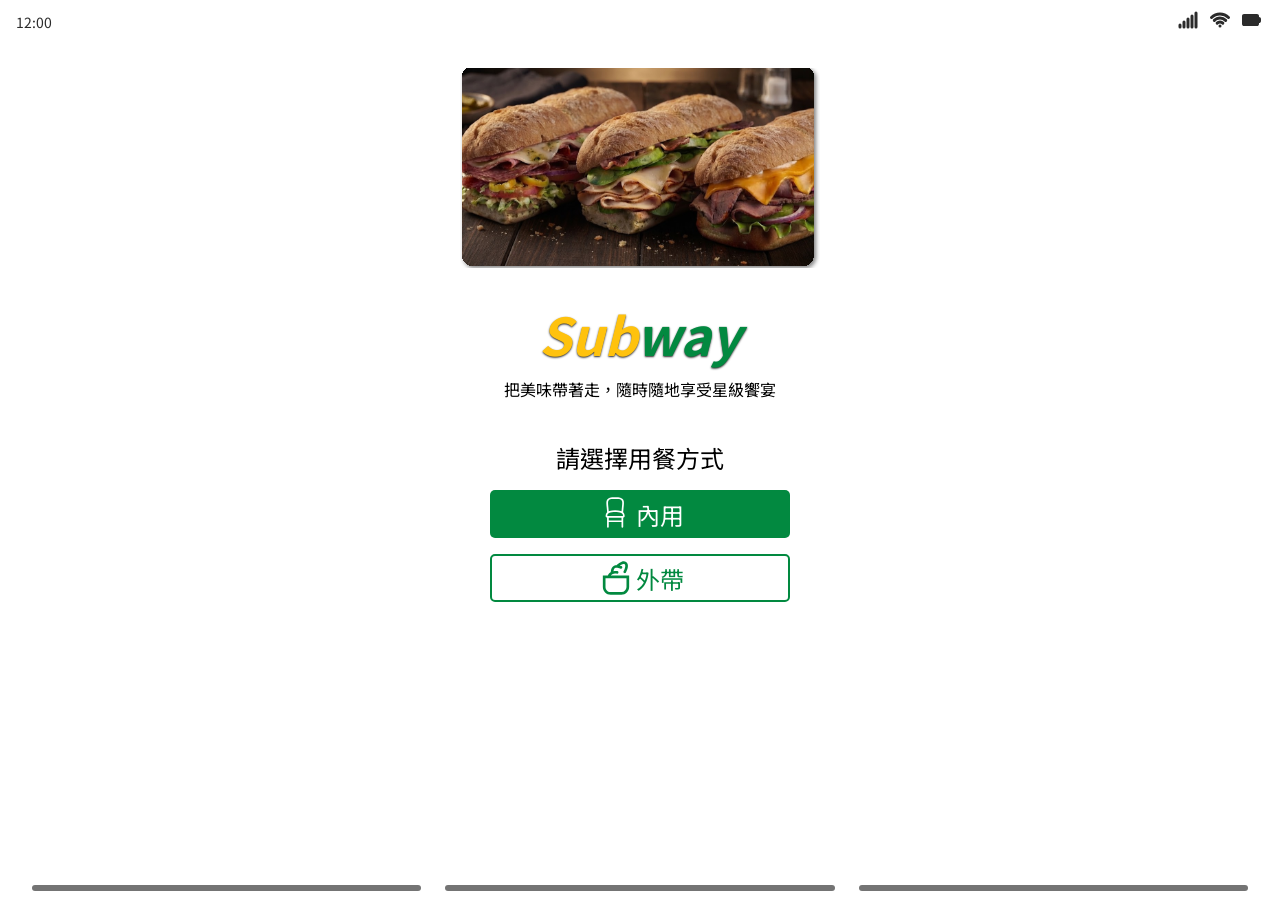
==== commit 923e8a52: "初步製作手動輸入座位頁面" ====
--- a/index.html
+++ b/index.html
@@ -42,11 +42,11 @@
      <div class="order-type">
         <div class="order-title">請選擇用餐方式</div>
         <!--type="button" 建立type為button，純按鈕的意思，沒有表單提交功能-->
-        <button type="button" class="dine-in" id="btn-dine-in">
+        <button type="button" class="dine-in" id="BtnDineIn">
             <img src="Assets/icon/dine-in.svg" alt="內用">
             內用
         </button>
-        <button type="button" class="takeout" id="btn-takeout">
+        <button type="button" class="takeout" id="BtnTakeout">
             <img src="Assets/icon/takeout.svg" alt="外帶">
             外帶
         </button>
--- a/CSS/common.css
+++ b/CSS/common.css
@@ -67,7 +67,7 @@
     display: flex;
     flex-direction: column;
     width: 100%;            /* 讓寬度吃滿父層 */
-    max-width: 384px;       /* 限制最大手機寬度（對應你的設計尺寸） */
+    /*max-width: 384px;       /* 限制最大手機寬度（對應你的設計尺寸） */
     height: 100vh;          /* 強制高度佔滿整個視窗高度 */
     /*background-color: #B7DAE4;*/
 }
--- a/CSS/index.css
+++ b/CSS/index.css
@@ -17,7 +17,6 @@
     height: 200px; /* 設定橫幅高度 */
     overflow: hidden; /* 隱藏超出範圍的部分 */
     border-radius: 10px; /* 可選：圓角效果 */
-    box-shadow: 2px 2px 4px rgba(0, 0, 0, 0.5); /* 可選：陰影效果 */
 }
 
 .Slogan-section {
